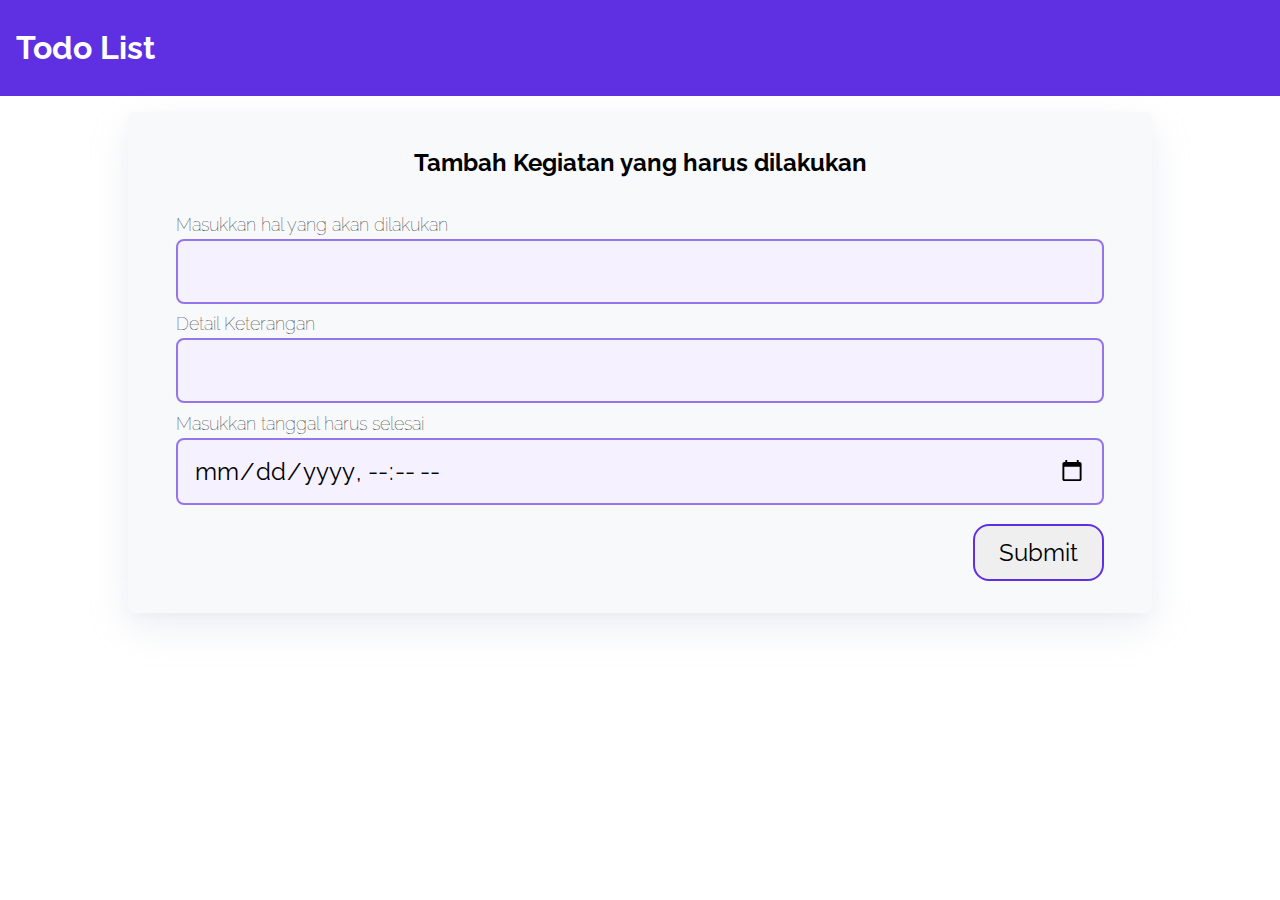
==== index.html @ 64621265 "add js function basic" ====
<!DOCTYPE html>
<html lang="en">

<head>
  <meta charset="UTF-8">
  <meta http-equiv="X-UA-Compatible" content="IE=edge">
  <meta name="viewport" content="width=device-width, initial-scale=1.0">
  <title>Todo Apps</title>
  <link rel="stylesheet" href="css/style.css">
</head>

<body>
  <header>
    <h1>Todo List</h1>
  </header>

  <div class="wrapper">
    <div class="container bg-white shadow" id="add-todo">
      <h2 class="container-header text-center">Tambah Kegiatan yang harus dilakukan</h2>
      <form class="form" action="#" id="form">
        <div class="form-group form-title">
          <label for="title">Masukkan hal yang akan dilakukan</label>
          <input type="text" id="title" name="title" required>
        </div>
        <div class="form-group form-title">
          <label for="detail">Detail Keterangan</label>
          <input type="text" id="detail" name="detail">
        </div>
        <div class="form-group form-title">
          <label for="datetime-local">Masukkan tanggal harus selesai</label>
          <input type="datetime-local" id="date" name="date" required>
        </div>
        <input type="submit" value="Submit" name="Submit" class="btn-submit">
      </form>
    </div>
  </div>

</body>

<script src="js/script.js"></script>

</html>
---- css/style.css ----
@import url("https://fonts.googleapis.com/css2?family=Raleway&display=swap");

* {
  box-sizing: border-box;
}

html,
body {
  font-family: Raleway, sans-serif;
  margin: 0;
  padding: 0;
  box-sizing: border-box;
}

header {
  background: #5f30e2;
  padding: 8px 16px;
  color: white;
}

.wrapper {
  display: flex;
  flex-direction: column;
  align-items: center;
}

.wrapper .container {
  width: 1024px;
  border-radius: 8px;
  margin: 16px;
  background: #f8f9fa;
  padding: 16px;
  flex-grow: 1;
  height: fit-content;
}

.item {
  border-radius: 16px;
  margin-top: 16px;
  padding: 12px 24px 12px 24px;
  background: white;
  display: flex;
  align-items: center;
}

.item > .inner h2 {
  margin-bottom: unset;
}

.item > .inner p {
  margin-top: 5px;
}

.form {
  display: flex;
  padding: 16px 32px;
  flex-direction: column;
  height: 400px;
  border-radius: 16px;
}

.form-group {
  display: flex;
  flex-direction: column;
}

.form-group label {
  margin-bottom: 4px;
  font-size: 18px;
  font-weight: lighter;
}

.shadow {
  box-shadow: 0 5px 10px rgba(154, 160, 185, 0.05),
    0 15px 40px rgba(166, 173, 201, 0.2);
}

input[type="text"],
input[type="datetime-local"] {
  font-family: Raleway, sans-serif;
  background: #f5f1ff;
  border: 2px solid #9475ea;
  border-radius: 8px;
  padding: 16px;
  box-sizing: border-box;
  margin-bottom: 8px;
  font-size: 24px;
}

.btn-submit {
  width: fit-content;
  font-family: Raleway, sans-serif;
  border-radius: 16px;
  padding: 12px 24px;
  border: 2px solid #5f30e2;
  color: black;
  font-size: 24px;
  margin-top: 10px;
  align-self: flex-end;
  cursor: pointer;
}

.btn-submit:hover {
  background: #5f30e2;
  color: white;
}

input[type="text"],
input[type="date"],
.btn-submit:focus {
  outline: none;
}

.text-center {
  text-align: center;
}

.form-title {
  margin: auto 0;
}

.check-button {
  width: 40px;
  height: 40px;

  background: url("../assets/check-outline.svg");
  background-size: contain;
  margin-left: auto;
  cursor: pointer;
  border: none;
}

.check-button:hover {
  background: url("../assets/check-solid.svg");
  background-size: contain;
}

.trash-button {
  width: 40px;
  height: 40px;

  background: url("../assets/trash-outline.svg");
  background-size: contain;
  margin-left: 16px;
  cursor: pointer;
  border: none;
}

.trash-button:hover {
  background: url("../assets/trash-fill.svg");
  background-size: contain;
}

.undo-button {
  width: 40px;
  height: 40px;

  background: url("../assets/undo-ouline.svg");
  background-size: contain;
  margin-left: auto;
  cursor: pointer;
  border: none;
}

.undo-button:hover {
  background: url("../assets/undo-ouline.svg");
  background-size: contain;
}

.check-button:focus,
.trash-button {
  outline: none;
}

@media only screen and (max-width: 1024px) {
  .wrapper {
    margin: 0;
  }

  .wrapper .container {
    width: 100%;
  }

  .list-item {
    width: 90%;
  }

  .form {
    width: 100%;
  }
}
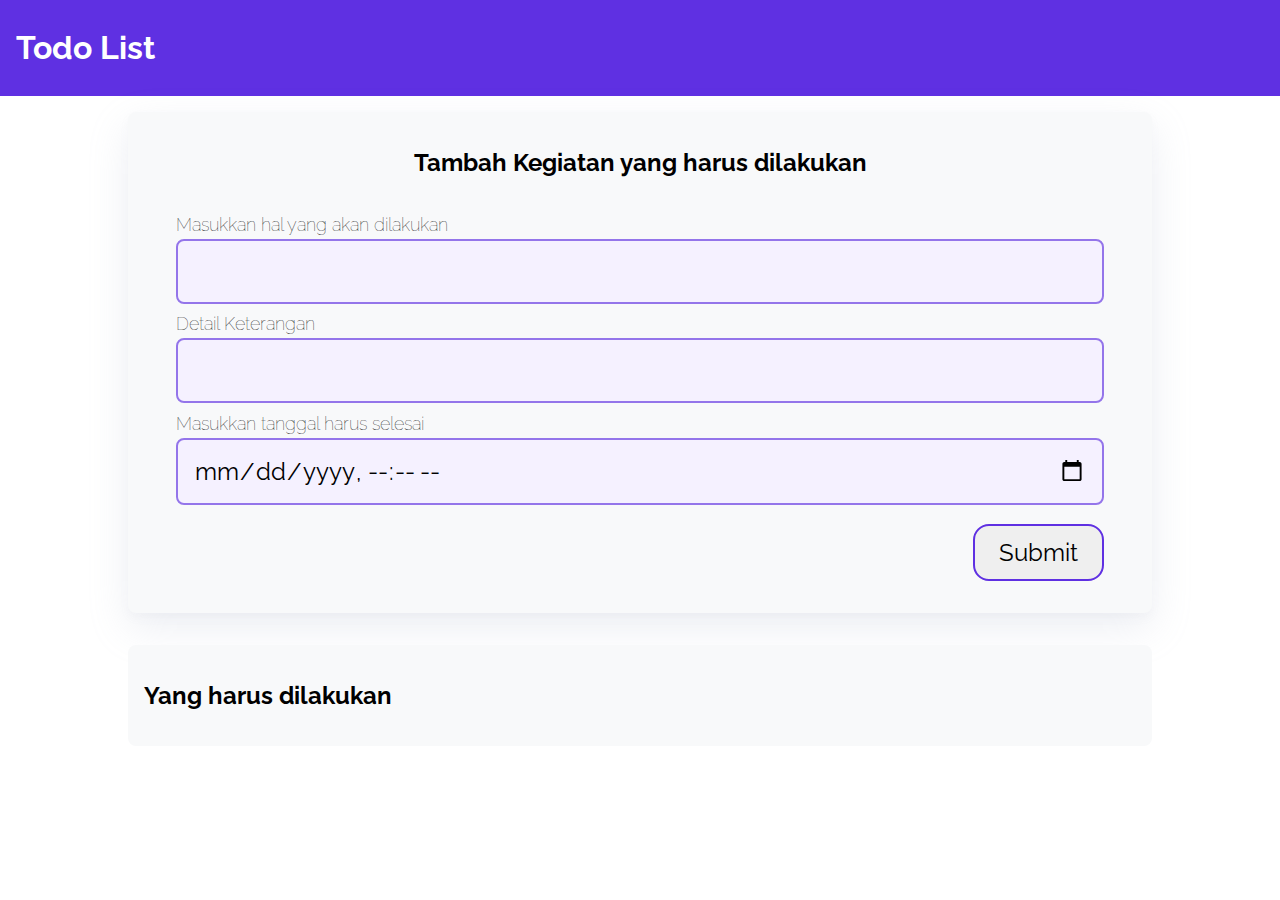
==== commit df3d2907: "make Todo" ====
--- a/index.html
+++ b/index.html
@@ -2,38 +2,44 @@
 <html lang="en">
 
 <head>
-  <meta charset="UTF-8">
-  <meta http-equiv="X-UA-Compatible" content="IE=edge">
-  <meta name="viewport" content="width=device-width, initial-scale=1.0">
-  <title>Todo Apps</title>
-  <link rel="stylesheet" href="css/style.css">
+	<meta charset="UTF-8">
+	<meta http-equiv="X-UA-Compatible" content="IE=edge">
+	<meta name="viewport" content="width=device-width, initial-scale=1.0">
+	<title>Todo Apps</title>
+	<link rel="stylesheet" href="css/style.css">
 </head>
 
 <body>
-  <header>
-    <h1>Todo List</h1>
-  </header>
+	<header>
+		<h1>Todo List</h1>
+	</header>
 
-  <div class="wrapper">
-    <div class="container bg-white shadow" id="add-todo">
-      <h2 class="container-header text-center">Tambah Kegiatan yang harus dilakukan</h2>
-      <form class="form" action="#" id="form">
-        <div class="form-group form-title">
-          <label for="title">Masukkan hal yang akan dilakukan</label>
-          <input type="text" id="title" name="title" required>
-        </div>
-        <div class="form-group form-title">
-          <label for="detail">Detail Keterangan</label>
-          <input type="text" id="detail" name="detail">
-        </div>
-        <div class="form-group form-title">
-          <label for="datetime-local">Masukkan tanggal harus selesai</label>
-          <input type="datetime-local" id="date" name="date" required>
-        </div>
-        <input type="submit" value="Submit" name="Submit" class="btn-submit">
-      </form>
-    </div>
-  </div>
+	<div class="wrapper">
+		<div class="container bg-white shadow" id="add-todo">
+			<h2 class="container-header text-center">Tambah Kegiatan yang harus dilakukan</h2>
+			<form class="form" action="#" id="form">
+				<div class="form-group form-title">
+					<label for="title">Masukkan hal yang akan dilakukan</label>
+					<input type="text" id="title" name="title" required>
+				</div>
+				<div class="form-group form-title">
+					<label for="detail">Detail Keterangan</label>
+					<input type="text" id="detail" name="detail">
+				</div>
+				<div class="form-group form-title">
+					<label for="datetime-local">Masukkan tanggal harus selesai</label>
+					<input type="datetime-local" id="date" name="date" required>
+				</div>
+				<input type="submit" value="Submit" name="Submit" class="btn-submit">
+			</form>
+		</div>
+
+		<div class="container">
+			<h2 class="container-header">Yang harus dilakukan</h2>
+			<div class="list-item" id="todos">
+			</div>
+		</div>
+	</div>
 
 </body>
 
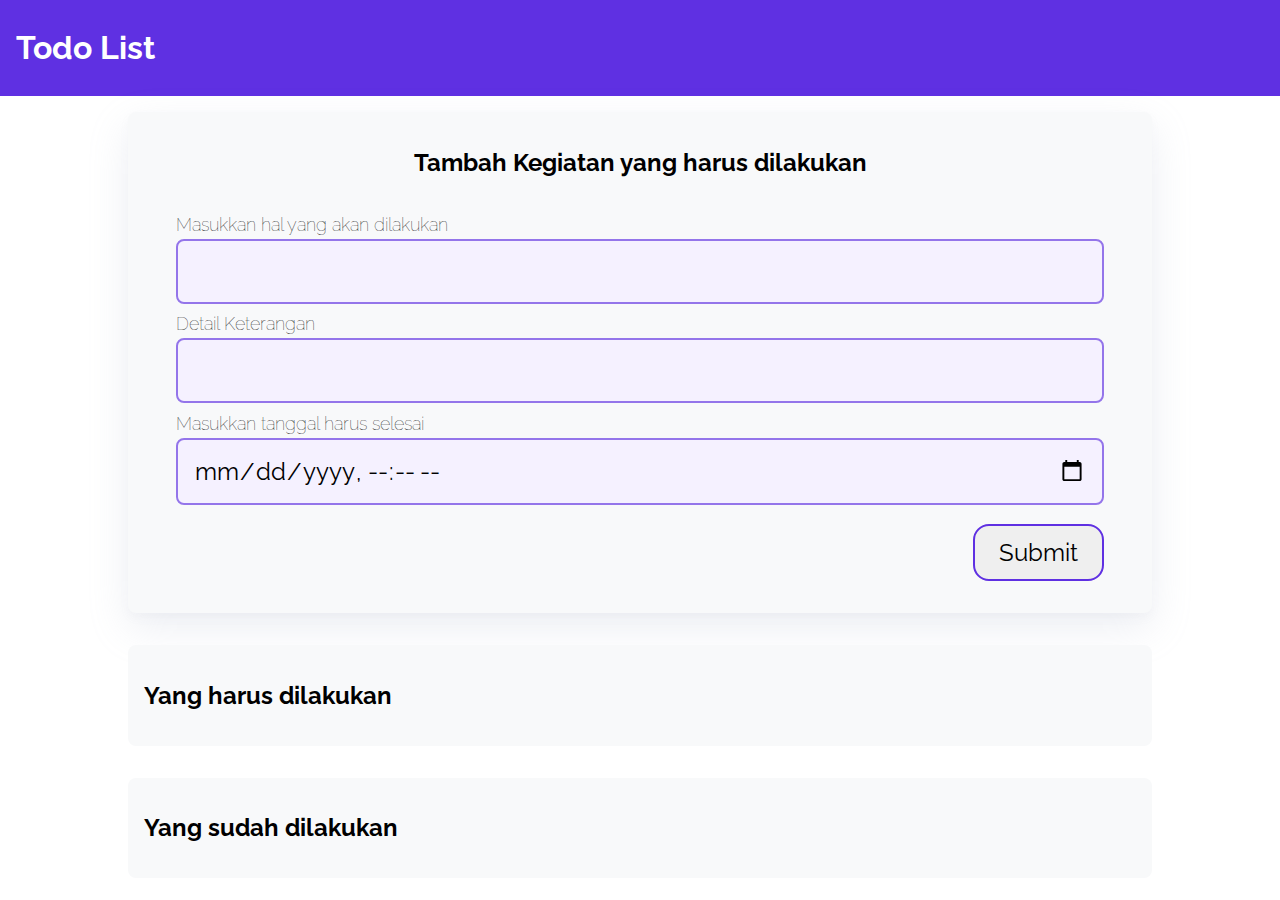
==== commit 60a29000: "finish function add, remove, undo" ====
--- a/index.html
+++ b/index.html
@@ -39,6 +39,11 @@
 			<div class="list-item" id="todos">
 			</div>
 		</div>
+
+		<div class="container">
+			<h2 class="container-header">Yang sudah dilakukan</h2>
+			<div class="list-item" id="completed-todos"></div>
+		</div>
 	</div>
 
 </body>
